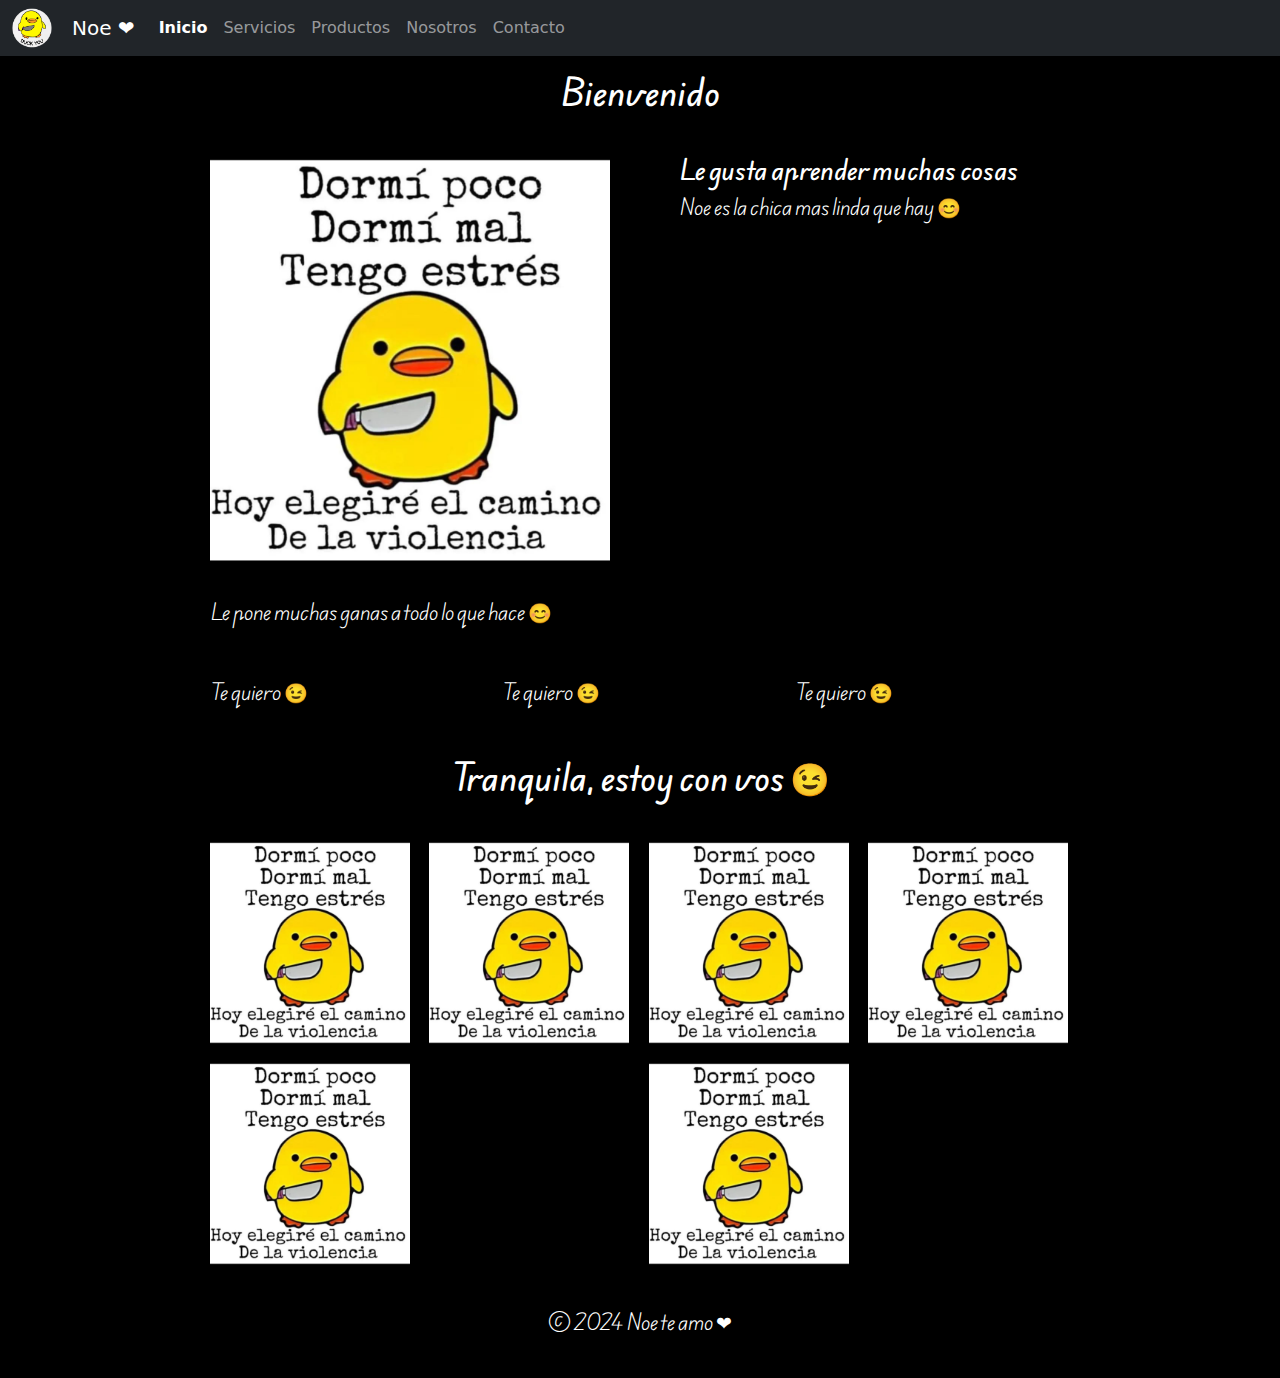
==== index.html @ cfb35a4a "first commit" ====
<!DOCTYPE html>
<html lang="es">

<head>
    <meta charset="UTF-8">
    <title>Noe</title>
    <meta name="viewport" content="width=device-width, initial-scale=1.0">

    <!-- BOOTSTRAP -->
    <script src="https://cdn.jsdelivr.net/npm/@popperjs/core@2.11.8/dist/umd/popper.min.js"
        integrity="sha384-I7E8VVD/ismYTF4hNIPjVp/Zjvgyol6VFvRkX/vR+Vc4jQkC+hVqc2pM8ODewa9r"
        crossorigin="anonymous"></script>
    <script src="https://cdn.jsdelivr.net/npm/bootstrap@5.3.3/dist/js/bootstrap.min.js"
        integrity="sha384-0pUGZvbkm6XF6gxjEnlmuGrJXVbNuzT9qBBavbLwCsOGabYfZo0T0to5eqruptLy"
        crossorigin="anonymous"></script>
    <link href="https://cdn.jsdelivr.net/npm/bootstrap@5.3.3/dist/css/bootstrap.min.css" rel="stylesheet"
        integrity="sha384-QWTKZyjpPEjISv5WaRU9OFeRpok6YctnYmDr5pNlyT2bRjXh0JMhjY6hW+ALEwIH" crossorigin="anonymous">

    <!-- TIPOGRAFIA -->
    <link rel="preconnect" href="https://fonts.googleapis.com">
    <link rel="preconnect" href="https://fonts.gstatic.com" crossorigin>
    <link href="https://fonts.googleapis.com/css2?family=Edu+AU+VIC+WA+NT+Hand:wght@400..700&display=swap"
        rel="stylesheet">

    <!-- CSS -->
    <link rel="stylesheet" href="css/styles.css">
</head>

<body>

    <header>

        <nav class="navbar navbar-expand-lg navbar-dark bg-dark">
            <div class="container-fluid">

                <img src="img/logo.png" class="logo" alt="">
                <a class="navbar-brand" href="#">Noe ❤</a>

                <button class="navbar-toggler" type="button" data-bs-toggle="collapse"
                    data-bs-target="#navbarSupportedContent" aria-controls="navbarSupportedContent"
                    aria-expanded="false" aria-label="Toggle navigation">
                    <span class="navbar-toggler-icon"></span>
                </button>

                <div class="collapse navbar-collapse" id="navbarSupportedContent">
                    <ul class="navbar-nav me-auto mb-2 mb-lg-0">

                        <li class="nav-img">
                            <a class="nav-link active" href="index.html">Inicio</a>
                        </li>

                        <li class="nav-img">
                            <a class="nav-link" href="html/servicios.html">Servicios</a>
                        </li>

                        <li class="nav-img">
                            <a class="nav-link" href="html/productos.html">Productos</a>
                        </li>

                        <li class="nav-img">
                            <a class="nav-link" href="html/nosotros.html">Nosotros</a>
                        </li>

                        <li class="nav-img">
                            <a class="nav-link" href="html/contacto.html">Contacto</a>
                        </li>

                    </ul>
                </div>

            </div>
        </nav>

    </header>



    <main>

        <div class="fila">

            <div class="columna">
                <h1>Bienvenido</h1>
            </div>

        </div>


        <div class="fila">

            <div class="columna">
                <img src="img/meme.png" class="imagen">
            </div>

            <div class="columna">
                <h2>Le gusta aprender muchas cosas</h2>
                <p>Noe es la chica mas linda que hay 😊</p>
            </div>

        </div>

        <div class="fila">

            <div class="columna">
                <p>Le pone muchas ganas a todo lo que hace 😊</p>
            </div>

        </div>

        <div class="fila">

            <div class="columna">
                <p>Te quiero 😉</p>
            </div>

            <div class="columna">
                <p>Te quiero 😉</p>
            </div>

            <div class="columna">
                <p>Te quiero 😉</p>
            </div>

        </div>



        <div class="fila">

            <div class="columna">
                <h1>Tranquila, estoy con vos 😉</h1>
            </div>

        </div>

        <div class="fila">

            <div class="columna">
                <img src="img/meme.png" class="galeria-imagen">
            </div>

            <div class="columna">
                <img src="img/meme.png" class="galeria-imagen">
            </div>

            <div class="columna">
                <img src="img/meme.png" class="galeria-imagen">
            </div>

            <div class="columna">
                <img src="img/meme.png" class="galeria-imagen">
            </div>

            <div class="columna">
                <img src="img/meme.png" class="galeria-imagen">
            </div>

            <div class="columna">
                <img src="img/meme.png" class="galeria-imagen">
            </div>

        </div>


    </main>



    <footer>

        <div class="fila">
            <div class="columna">
                <p>© 2024 Noe te amo ❤</p>
            </div>
        </div>

    </footer>

</body>

</html>
---- css/styles.css ----
/* PRINCIPAL */

body {
    background-color: black;
}

h1 {
    font-family: "Edu AU VIC WA NT Hand";
    font-size: 200%;
    color: white;
    text-align: center;
}

h2 {
    font-family: "Edu AU VIC WA NT Hand";
    font-size: 150%;
    color: white;
}

p {
    font-family: "Edu AU VIC WA NT Hand";
    font-size: 120%;
    color: white;
}



/* HEADER */

.logo {
    width: 40px;
    margin-right: 20px;
}

.nav-link.active {
    font-weight: bold;
}



/* MAIN */

main {
    padding-inline: 15%;
}

.imagen {
    max-width: 400px;
}

.fila {
    display: flex;
    flex-wrap: wrap;
    padding: 1%;
}

.columna {
    flex: auto;
    padding: 1%;
}

.galeria-imagen {
    max-width: 200px;
}


/* FOOTER */

footer {
    text-align: center;
}


/* MEDIA */

@media screen and (max-width: 1024px) {

    main {
        padding-inline: 5%;
    }

    .columna {
        text-align: center;
    }

    .imagen {
        max-width: 400px;
    }

    .galeria-imagen {
        max-width: 300px;
    }
}


@media screen and (max-width: 480px) {

    main {
        padding-inline: 0;
    }

    .columna {
        flex-basis: 100%;
        text-align: center;
    }

    .imagen {
        max-width: 250px;
    }

    .galeria-imagen {
        max-width: 250px;
    }

}
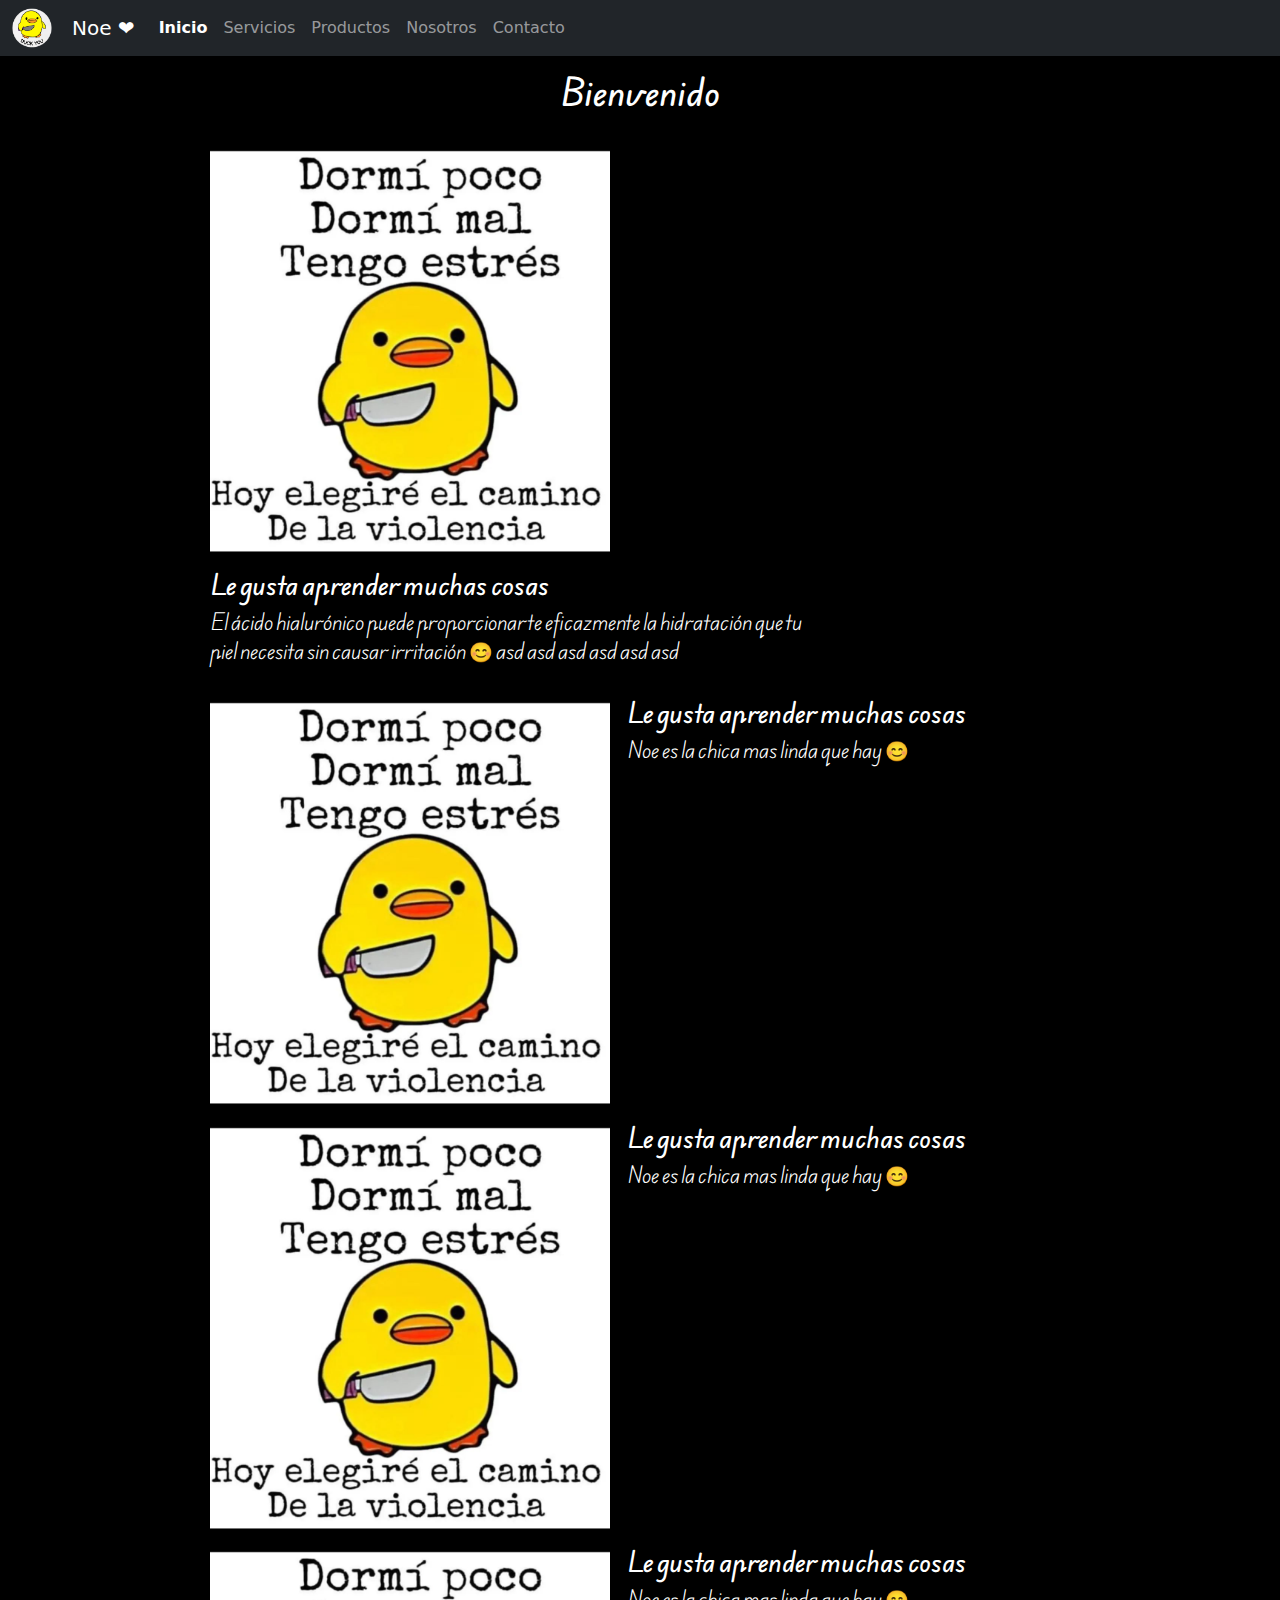
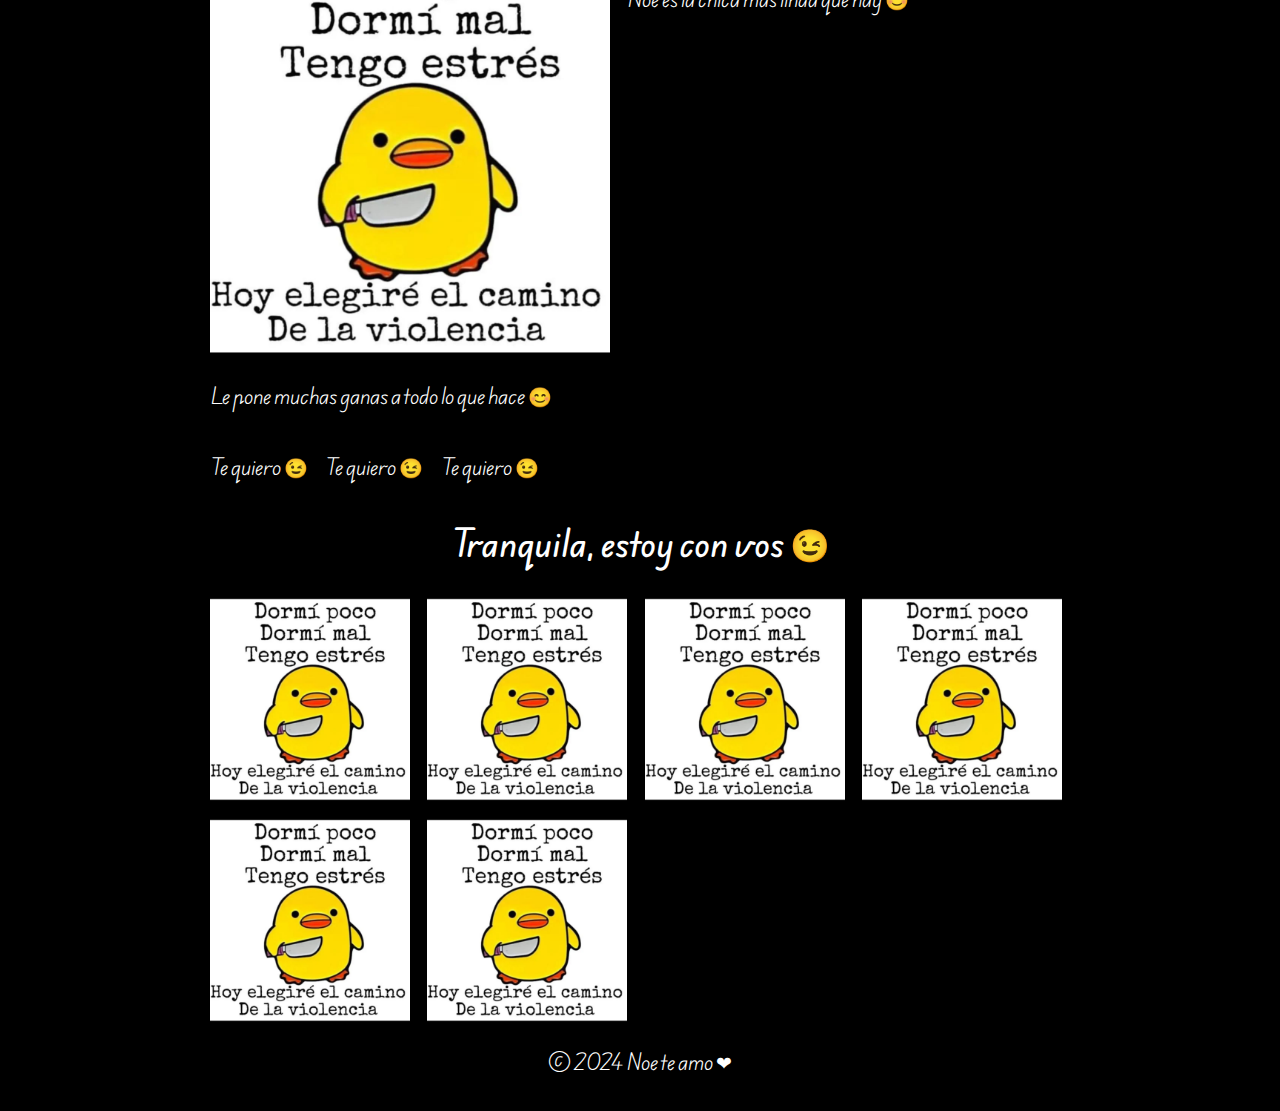
==== commit 282f7059: "Se mejora el flexbox" ====
--- a/index.html
+++ b/index.html
@@ -77,7 +77,7 @@
 
     <main>
 
-        <div class="fila">
+        <div class="fila centrado">
 
             <div class="columna">
                 <h1>Bienvenido</h1>
@@ -94,9 +94,37 @@
 
             <div class="columna">
                 <h2>Le gusta aprender muchas cosas</h2>
+                <p>El ácido hialurónico puede proporcionarte eficazmente la hidratación que tu piel necesita sin causar
+                    irritación 😊 asd asd asd asd asd asd</p>
+            </div>
+
+            <div class="columna">
+                <img src="img/meme.png" class="imagen">
+            </div>
+
+            <div class="columna">
+                <h2>Le gusta aprender muchas cosas</h2>
                 <p>Noe es la chica mas linda que hay 😊</p>
             </div>
 
+            <div class="columna">
+                <img src="img/meme.png" class="imagen">
+            </div>
+
+            <div class="columna">
+                <h2>Le gusta aprender muchas cosas</h2>
+                <p>Noe es la chica mas linda que hay 😊</p>
+            </div>
+
+            <div class="columna">
+                <img src="img/meme.png" class="imagen">
+            </div>
+
+            <div class="columna">
+                <h2>Le gusta aprender muchas cosas</h2>
+                <p>Noe es la chica mas linda que hay 😊</p>
+            </div>
+
         </div>
 
         <div class="fila">
@@ -124,8 +152,7 @@
         </div>
 
 
-
-        <div class="fila">
+        <div class="fila centrado">
 
             <div class="columna">
                 <h1>Tranquila, estoy con vos 😉</h1>
@@ -168,7 +195,7 @@
 
     <footer>
 
-        <div class="fila">
+        <div class="fila centrado">
             <div class="columna">
                 <p>© 2024 Noe te amo ❤</p>
             </div>
--- a/css/styles.css
+++ b/css/styles.css
@@ -41,7 +41,7 @@
 /* MAIN */
 
 main {
-    padding-inline: 15%;
+    margin-inline: 15%;
 }
 
 .imagen {
@@ -51,12 +51,18 @@
 .fila {
     display: flex;
     flex-wrap: wrap;
-    padding: 1%;
+    max-width: 1200px;
+    margin: 1%;
 }
 
 .columna {
-    flex: auto;
-    padding: 1%;
+    max-width: 600px;
+    margin: 1%;
+}
+
+.centrado {
+    justify-content: center;
+    text-align: center;
 }
 
 .galeria-imagen {
@@ -67,7 +73,7 @@
 /* FOOTER */
 
 footer {
-    text-align: center;
+    margin-inline: 15%;
 }
 
 
@@ -76,15 +82,20 @@
 @media screen and (max-width: 1024px) {
 
     main {
-        padding-inline: 5%;
+        margin-inline: 5%;
+    }
+
+    .imagen {
+        max-width: 300px;
+    }
+
+    .fila {
+        justify-content: center;
+        text-align: center;
     }
 
     .columna {
-        text-align: center;
-    }
-
-    .imagen {
-        max-width: 400px;
+        max-width: 300px;
     }
 
     .galeria-imagen {
@@ -96,16 +107,20 @@
 @media screen and (max-width: 480px) {
 
     main {
-        padding-inline: 0;
-    }
-
-    .columna {
-        flex-basis: 100%;
-        text-align: center;
+        margin-inline: 0%;
     }
 
     .imagen {
         max-width: 250px;
+    }
+
+    .fila {
+        justify-content: center;
+        text-align: center;
+    }
+
+    .columna {
+        max-width: 2500px;
     }
 
     .galeria-imagen {
